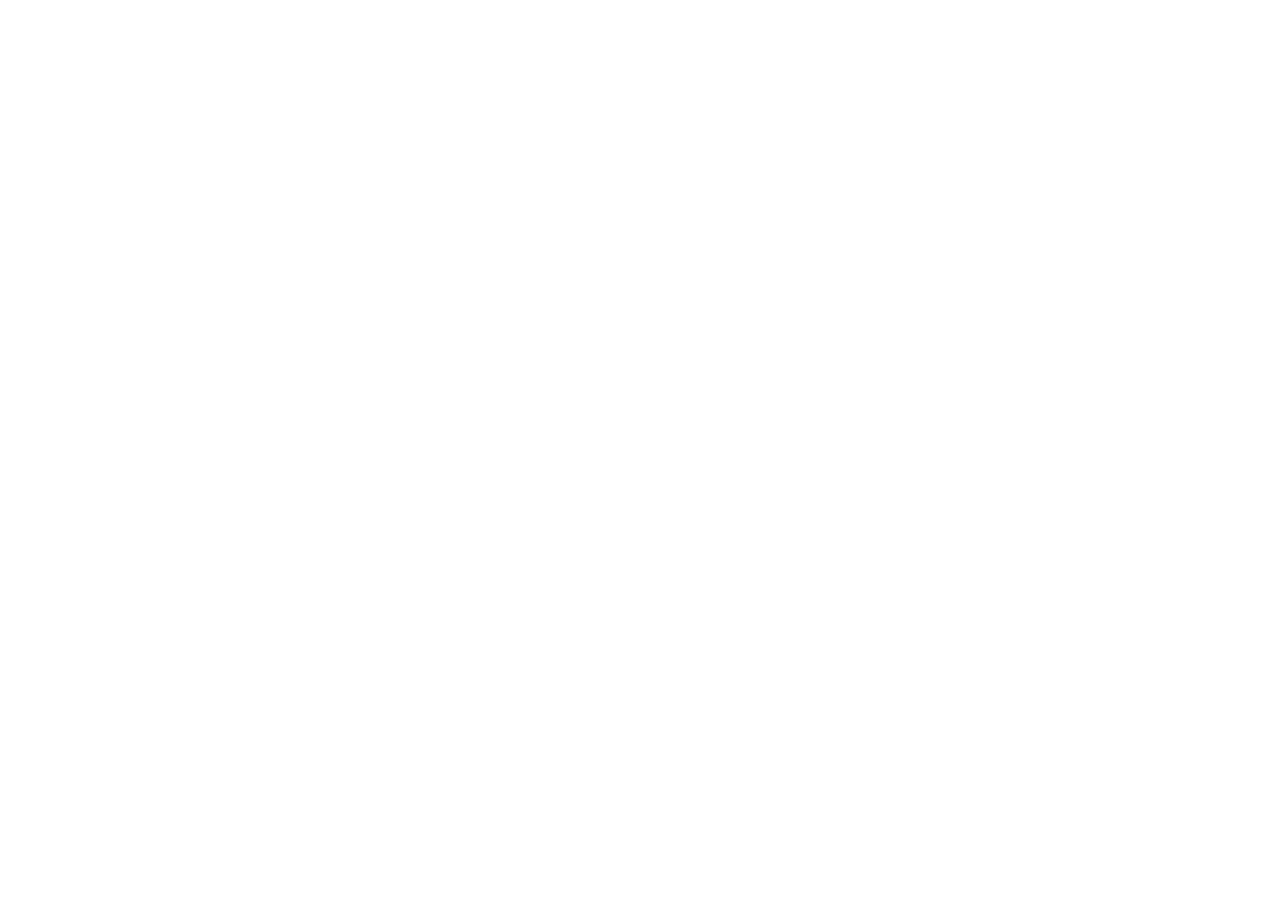
==== index.html @ 628d3cd8 "Some basic couner functionality" ====
<html>
  <head>
    <script src="lib/jquery.min.js"></script>
    <script src='lib/angular-1.4.1.js'></script>
    <script src='lib/angular-route-1.4.1.js'></script>
    <script src='scripts/main.js'></script>
    <link rel="stylesheet" href="styles/main.css">

    <meta name="viewport" content="width=device-width, initial-scale=1">

  </head>
  <body ng-app="app">

    <div ng-view> </div>

  </body>

  <script>document.write('<script src="http://' + (location.host || 'localhost').split(':')[0] + ':35729/livereload.js?snipver=1"></' + 'script>')</script>
</html>
---- styles/main.css ----
* {
  font-family: monospace;
}

button.ten {
  zoom: 3;
  padding: 5px;
}
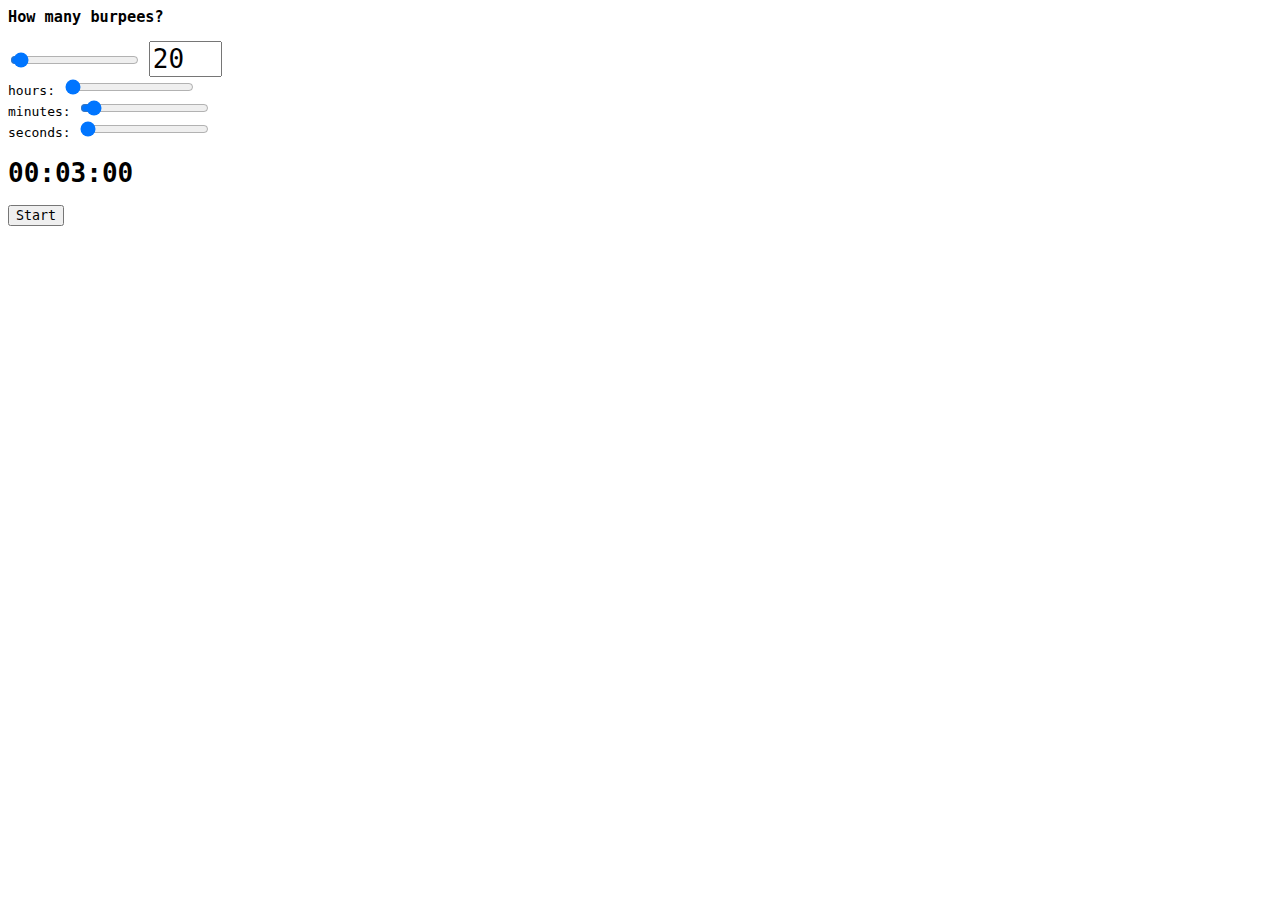
==== commit db626a88: "some work" ====
--- a/index.html
+++ b/index.html
@@ -1,9 +1,13 @@
 <html>
   <head>
+
+    <title>300 burpess</title>
     <script src="lib/jquery.min.js"></script>
     <script src='lib/angular-1.4.1.js'></script>
     <script src='lib/angular-route-1.4.1.js'></script>
     <script src='scripts/main.js'></script>
+    <script src='scripts/controllers.js'></script>
+    <script src='scripts/services.js'></script>
     <link rel="stylesheet" href="styles/main.css">
 
     <meta name="viewport" content="width=device-width, initial-scale=1">
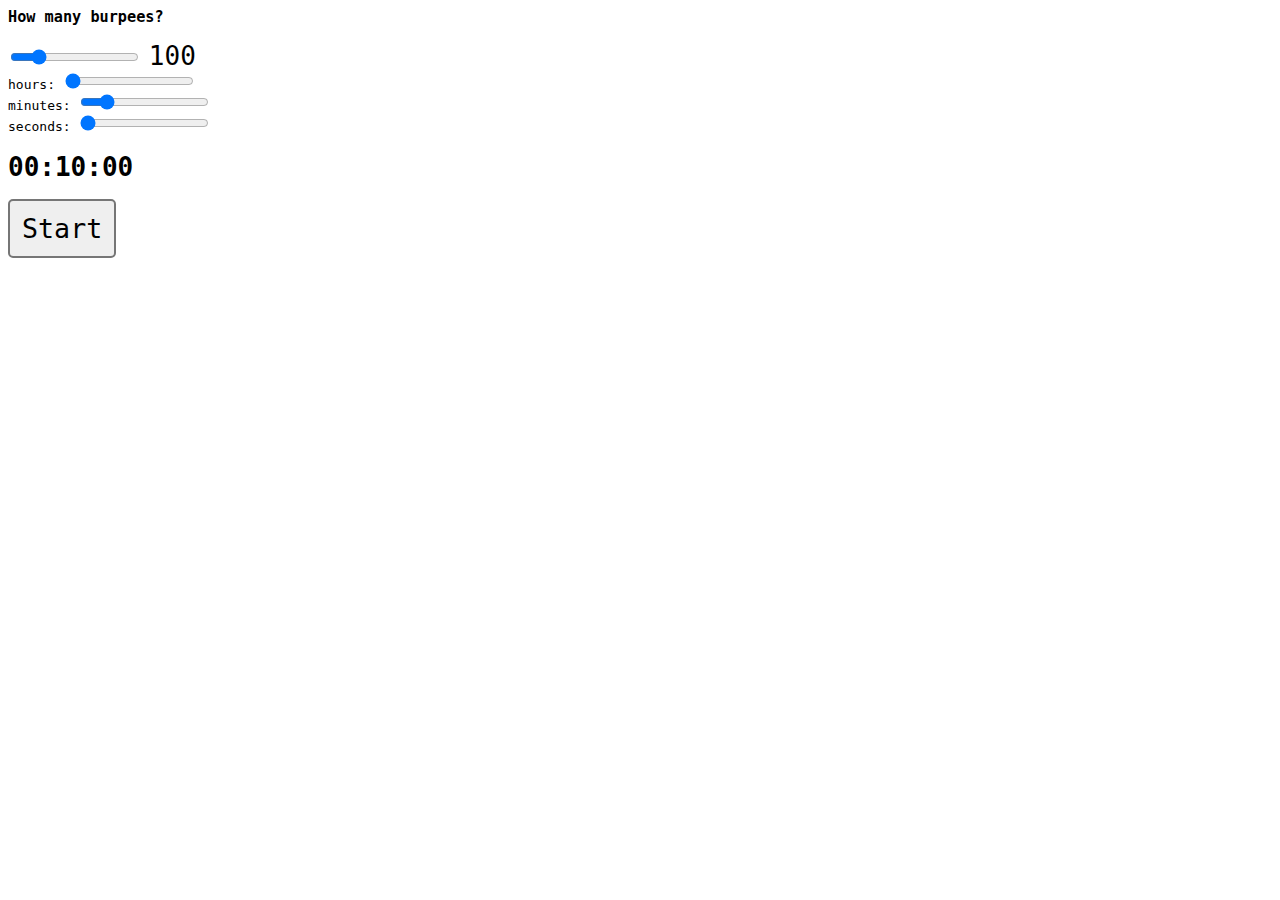
==== commit 621c602c: "cumulative" ====
--- a/index.html
+++ b/index.html
@@ -5,9 +5,11 @@
     <script src="lib/jquery.min.js"></script>
     <script src='lib/angular-1.4.1.js'></script>
     <script src='lib/angular-route-1.4.1.js'></script>
+    <script src='lib/underscore.js'></script>
     <script src='scripts/main.js'></script>
     <script src='scripts/controllers.js'></script>
     <script src='scripts/services.js'></script>
+    <script src='scripts/filters.js'></script>
     <link rel="stylesheet" href="styles/main.css">
 
     <meta name="viewport" content="width=device-width, initial-scale=1">
--- a/styles/main.css
+++ b/styles/main.css
@@ -2,7 +2,25 @@
   font-family: monospace;
 }
 
-button.ten {
-  zoom: 3;
+button {
+  zoom: 2;
   padding: 5px;
+}
+
+.time {
+  font-size: 2em;
+}
+
+.count, .stage, .cumulative {
+  width: 50px;
+  text-align: right;
+  display: inline-block;
+}
+
+.ok {
+  color: green;
+}
+
+.bad {
+  color: red;
 }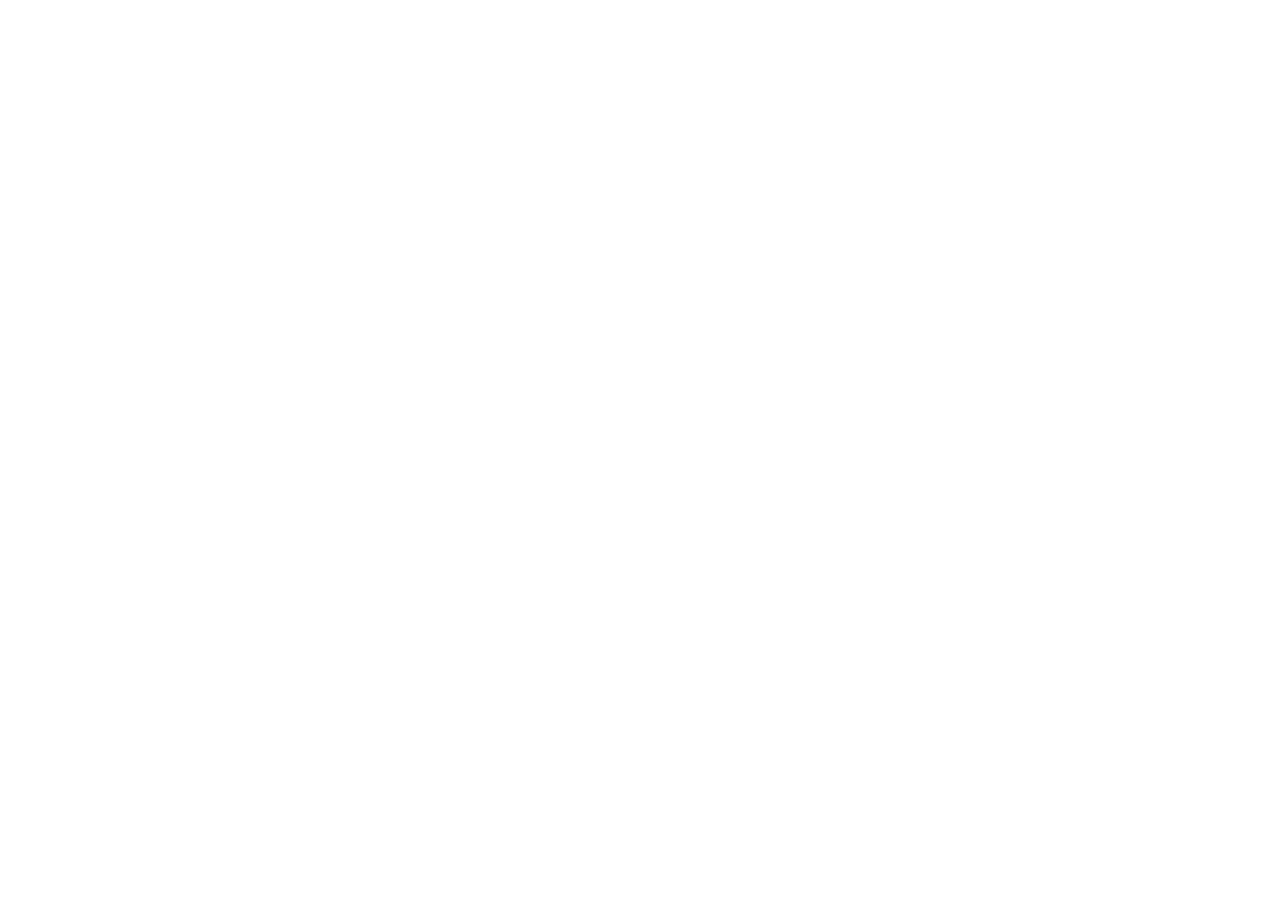
==== commit 93529740: "Cleaning gh-pages branch" ====
--- a/index.html
+++ b/index.html
@@ -9,6 +9,7 @@
     <script src='scripts/main.js'></script>
     <script src='scripts/controllers.js'></script>
     <script src='scripts/services.js'></script>
+    <script src='scripts/directives.js'></script>
     <script src='scripts/filters.js'></script>
     <link rel="stylesheet" href="styles/main.css">
 
@@ -21,5 +22,7 @@
 
   </body>
 
-  <script>document.write('<script src="http://' + (location.host || 'localhost').split(':')[0] + ':35729/livereload.js?snipver=1"></' + 'script>')</script>
+  <!-- <script>document.write('<script src="http://' + (location.host || 'localhost').split(':')[0] + ':35729/livereload.js?snipver=1"></' + 'script>')</script> -->
+
+  <!-- no livereload in deployed version as it freezes the thing -->
 </html>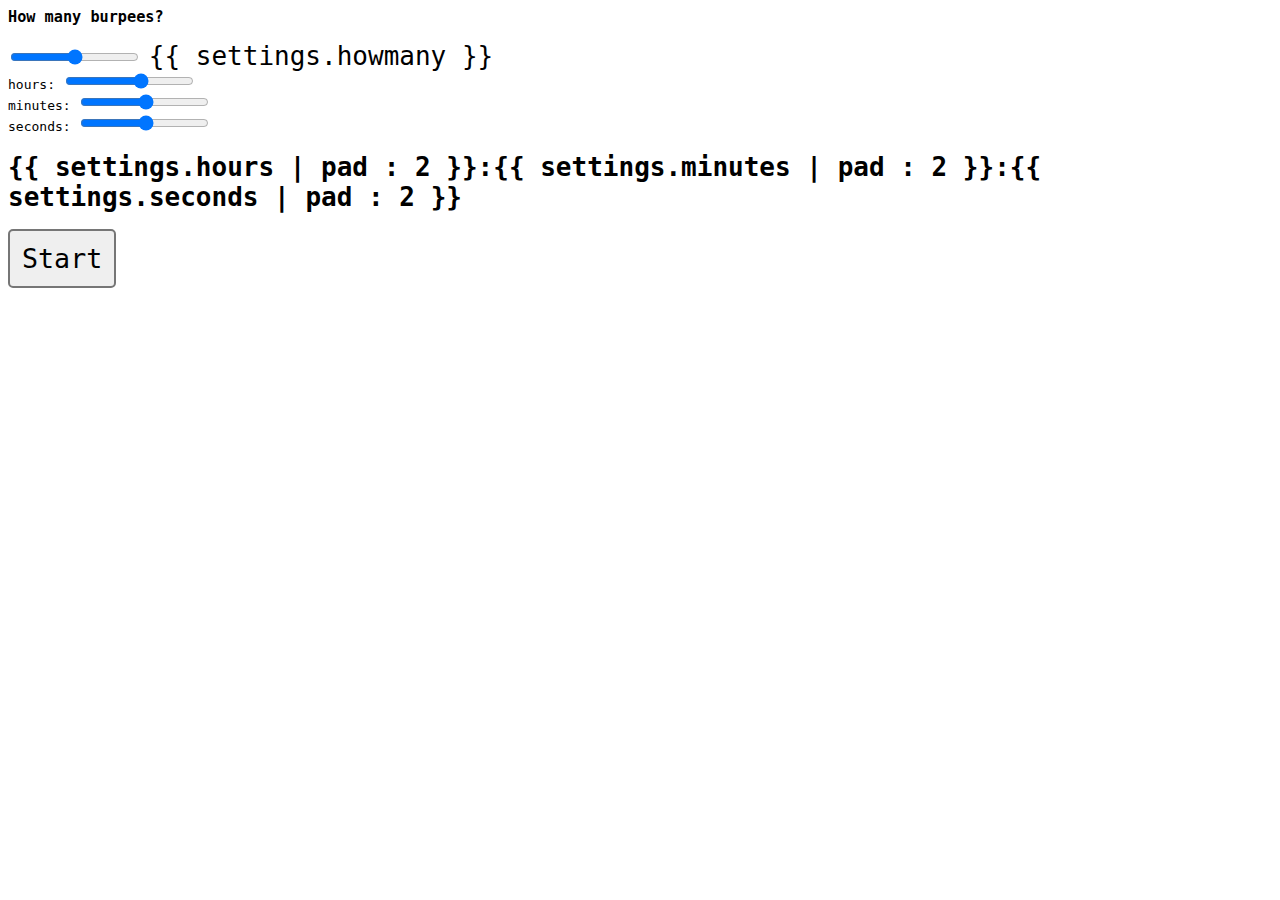
==== commit 43ead7b5: "Updated angular" ====
--- a/index.html
+++ b/index.html
@@ -3,8 +3,8 @@
 
     <title>300 burpess</title>
     <script src="lib/jquery.min.js"></script>
-    <script src='lib/angular-1.4.1.js'></script>
-    <script src='lib/angular-route-1.4.1.js'></script>
+    <script src='lib/angular.min.js'></script>
+    <script src='lib/angular-route.min.js'></script>
     <script src='lib/underscore.js'></script>
     <script src='scripts/main.js'></script>
     <script src='scripts/controllers.js'></script>
--- a/styles/main.css
+++ b/styles/main.css
@@ -0,0 +1,45 @@
+* {
+  font-family: monospace;
+}
+
+button {
+  zoom: 2;
+  padding: 5px;
+}
+
+.jumbo {
+  font-size: 6em;
+  font-weight: bold;
+}
+
+.big {
+  font-size: 2em;
+  font-weight: bold;
+}
+
+.count, .stage, .cumulative, .diff, .par {
+  width: 100px;
+  text-align: right;
+  display: inline-block;
+}
+
+.diff {
+  color: red;
+}
+
+.diff.neutral {
+  color: black;
+}
+
+.diff.ahead {
+  color: green;
+}
+
+table {
+  border-collapse: collapse;
+}
+
+table, th, td {
+  border: 1px solid black;
+}
+
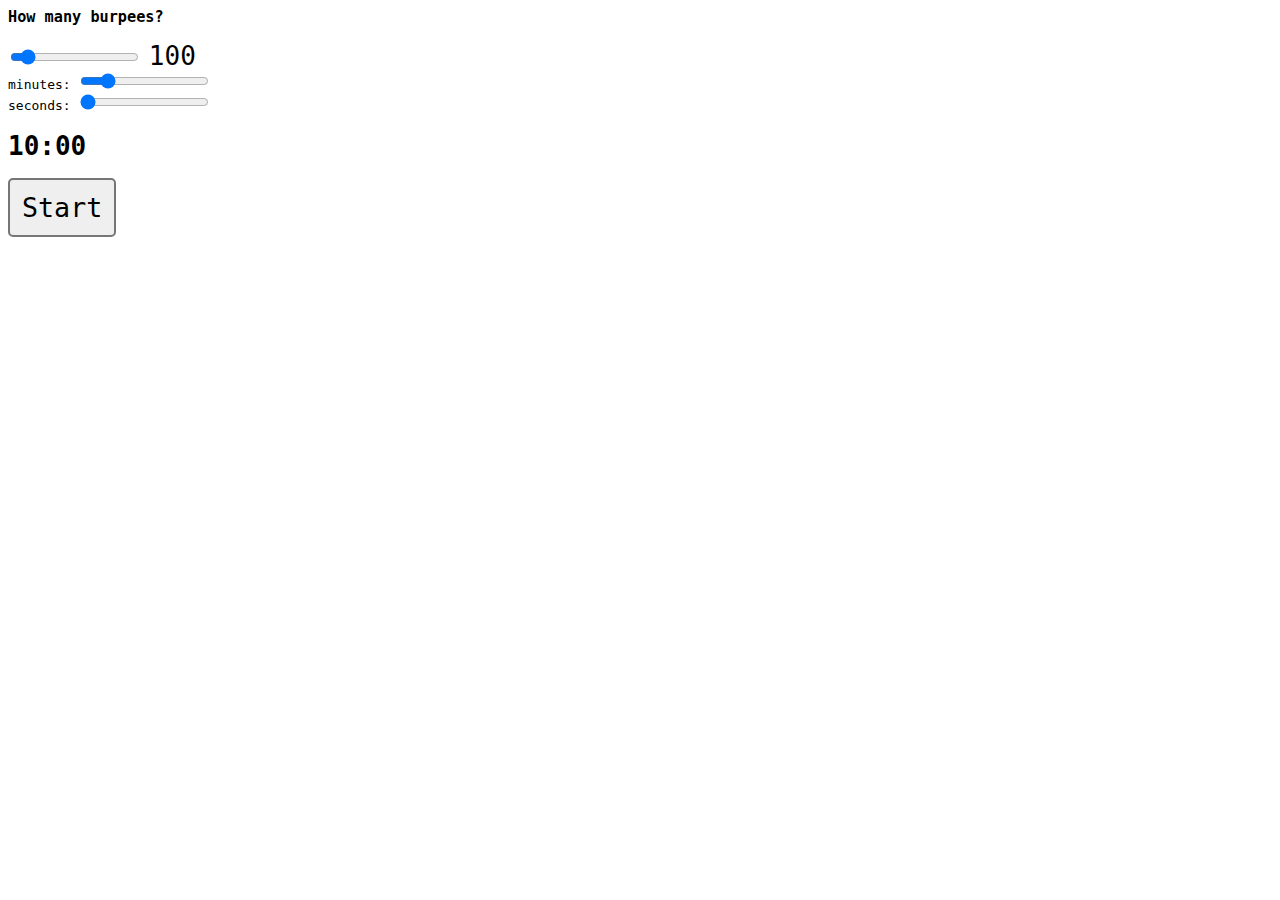
==== commit d404863d: "Boom!" ====
--- a/index.html
+++ b/index.html
@@ -9,7 +9,6 @@
     <script src='scripts/main.js'></script>
     <script src='scripts/controllers.js'></script>
     <script src='scripts/services.js'></script>
-    <script src='scripts/directives.js'></script>
     <script src='scripts/filters.js'></script>
     <link rel="stylesheet" href="styles/main.css">
 
--- a/styles/main.css
+++ b/styles/main.css
@@ -8,7 +8,7 @@
 }
 
 .jumbo {
-  font-size: 6em;
+  font-size: 4em;
   font-weight: bold;
 }
 
@@ -18,9 +18,13 @@
 }
 
 .count, .stage, .cumulative, .diff, .par {
-  width: 100px;
   text-align: right;
   display: inline-block;
+  width: 68px;
+}
+
+.count {
+  width: 30px;
 }
 
 .diff {
